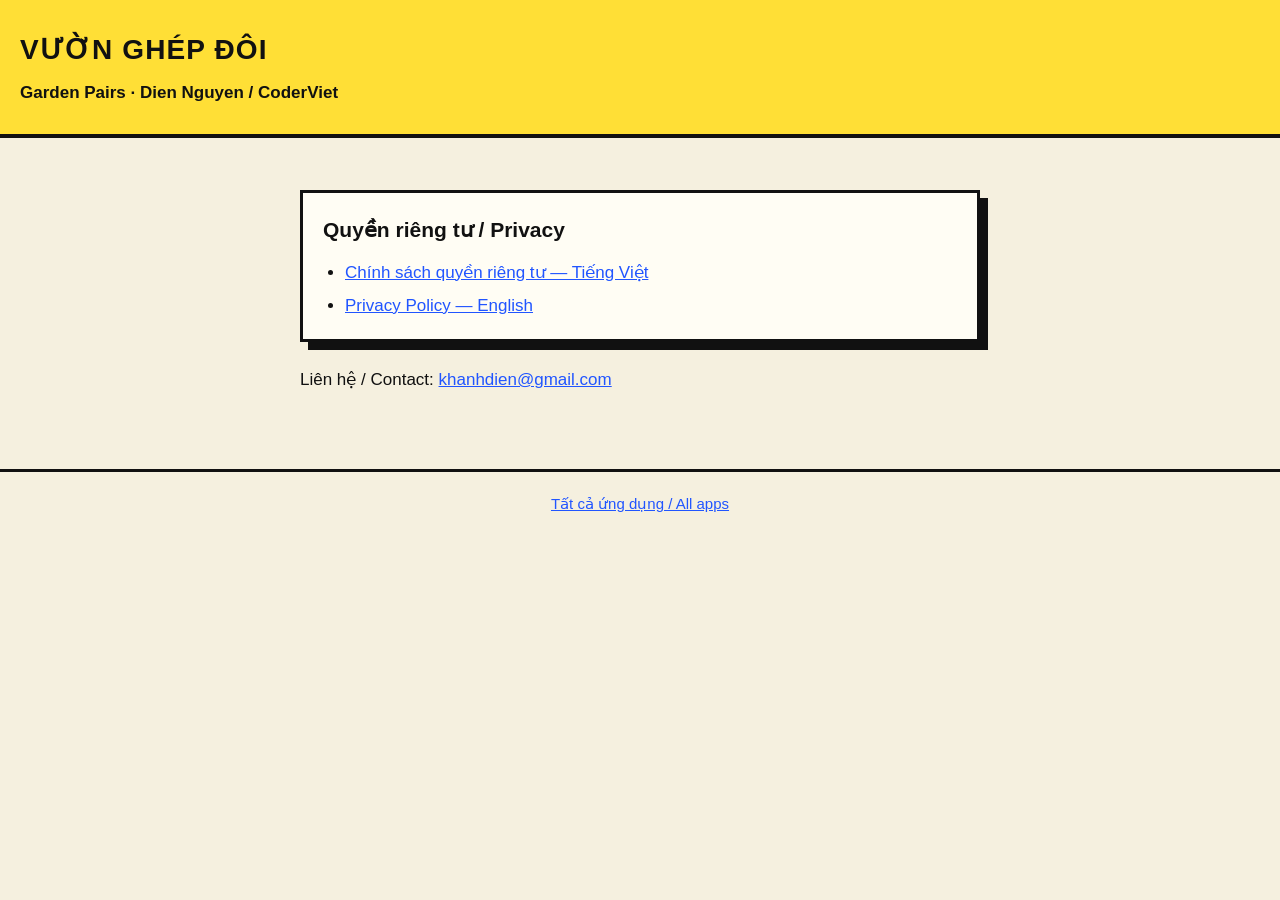
==== garden-pairs/index.html @ 9ac38ecd "Add Garden Pairs privacy policies in English and Vietnamese" ====
<!doctype html>
<html lang="vi"><head><meta charset="utf-8"><meta name="viewport" content="width=device-width, initial-scale=1"><title>Vườn Ghép Đôi / Garden Pairs — Privacy</title><link rel="stylesheet" href="../assets/style.css"></head><body><header><h1>Vườn Ghép Đôi</h1><p>Garden Pairs · Dien Nguyen / CoderViet</p></header><main><div class="card"><h2>Quyền riêng tư / Privacy</h2><ul><li><a href="privacy.html">Chính sách quyền riêng tư — Tiếng Việt</a></li><li><a href="privacy-en.html">Privacy Policy — English</a></li></ul></div><p>Liên hệ / Contact: <a href="mailto:khanhdien@gmail.com">khanhdien@gmail.com</a></p></main><footer><a href="../index.html">Tất cả ứng dụng / All apps</a></footer></body></html>
---- assets/style.css ----
:root {
  --yellow: #FFDF36;
  --ink: #111111;
  --paper: #FFFDF4;
  --cream: #F5F0DF;
  --blue: #2155FF;
}

* { box-sizing: border-box; }

body {
  margin: 0;
  background: var(--cream);
  color: var(--ink);
  font: 17px/1.6 -apple-system, BlinkMacSystemFont, "Segoe UI", Roboto,
    Helvetica, Arial, sans-serif;
}

header {
  background: var(--yellow);
  border-bottom: 4px solid var(--ink);
  padding: 28px 20px;
}

header p { margin: 6px 0 0; font-weight: 600; }

main { max-width: 720px; margin: 0 auto; padding: 28px 20px 64px; }

h1 {
  margin: 0;
  font-size: 28px;
  letter-spacing: 0.04em;
  text-transform: uppercase;
}

h2 { margin: 36px 0 10px; font-size: 21px; }
h3 { margin: 24px 0 8px; font-size: 18px; }

p, ul, ol { margin: 12px 0; }
ol, ul { padding-left: 22px; }
li { margin: 6px 0; }

a { color: var(--blue); }

.card {
  background: var(--paper);
  border: 3px solid var(--ink);
  box-shadow: 8px 8px 0 var(--ink);
  padding: 20px;
  margin: 24px 0;
}

.card :first-child { margin-top: 0; }
.card :last-child { margin-bottom: 0; }

.updated { font-size: 15px; }

footer {
  border-top: 3px solid var(--ink);
  padding: 20px;
  text-align: center;
  font-size: 15px;
}

@media (max-width: 480px) {
  h1 { font-size: 23px; }
  .card { box-shadow: 5px 5px 0 var(--ink); }
}
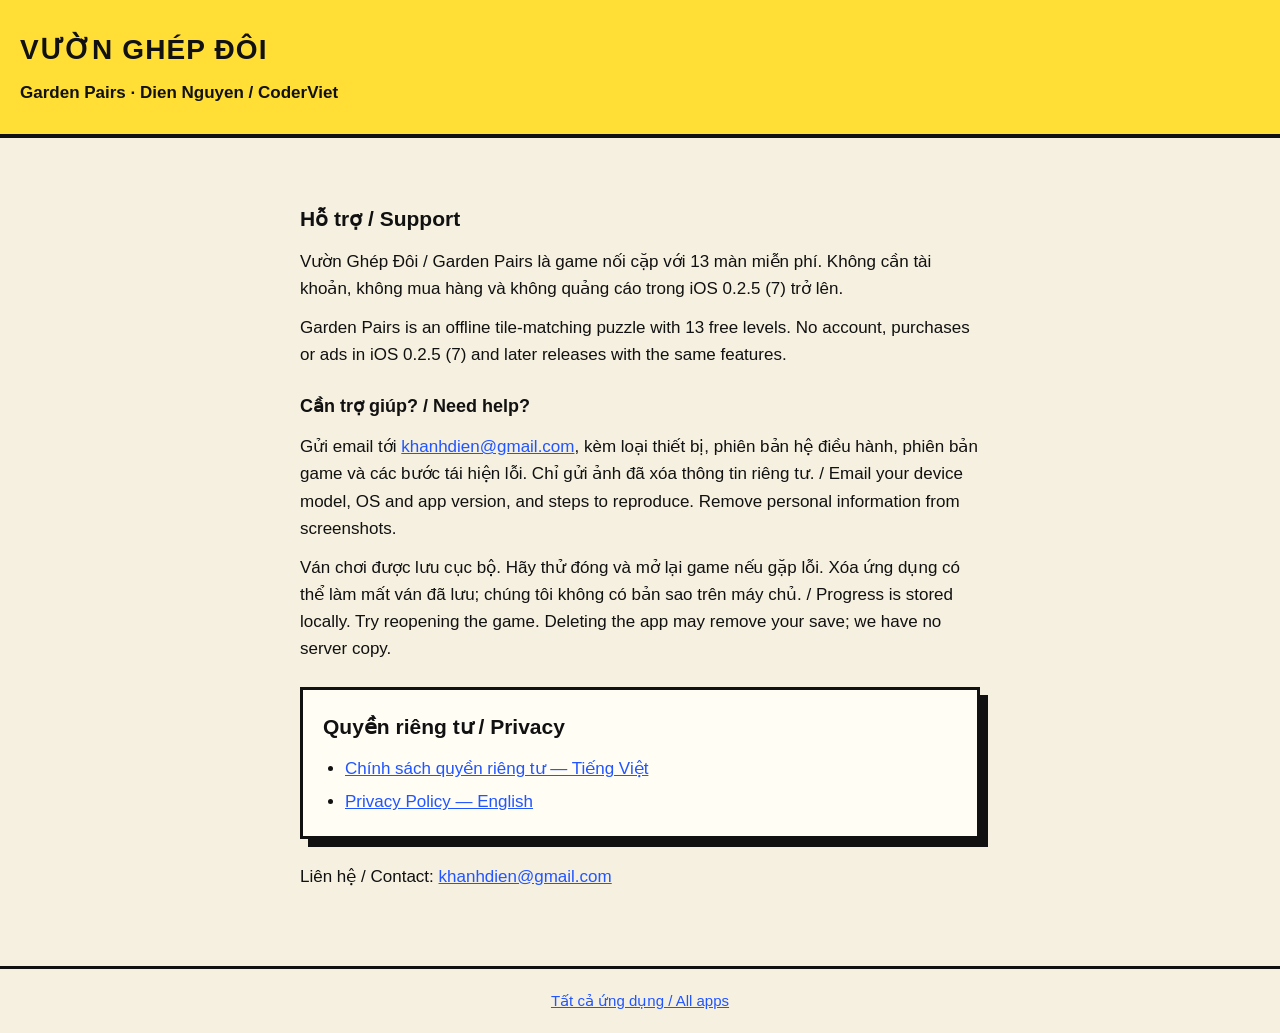
==== commit 09c576f6: "Cover ad-free iOS release and add Garden Pairs support" ====
--- a/garden-pairs/index.html
+++ b/garden-pairs/index.html
@@ -1,2 +1,2 @@
 <!doctype html>
-<html lang="vi"><head><meta charset="utf-8"><meta name="viewport" content="width=device-width, initial-scale=1"><title>Vườn Ghép Đôi / Garden Pairs — Privacy</title><link rel="stylesheet" href="../assets/style.css"></head><body><header><h1>Vườn Ghép Đôi</h1><p>Garden Pairs · Dien Nguyen / CoderViet</p></header><main><div class="card"><h2>Quyền riêng tư / Privacy</h2><ul><li><a href="privacy.html">Chính sách quyền riêng tư — Tiếng Việt</a></li><li><a href="privacy-en.html">Privacy Policy — English</a></li></ul></div><p>Liên hệ / Contact: <a href="mailto:khanhdien@gmail.com">khanhdien@gmail.com</a></p></main><footer><a href="../index.html">Tất cả ứng dụng / All apps</a></footer></body></html>
+<html lang="vi"><head><meta charset="utf-8"><meta name="viewport" content="width=device-width, initial-scale=1"><title>Vườn Ghép Đôi / Garden Pairs — Hỗ trợ / Support</title><link rel="stylesheet" href="../assets/style.css"></head><body><header><h1>Vườn Ghép Đôi</h1><p>Garden Pairs · Dien Nguyen / CoderViet</p></header><main><section><h2>Hỗ trợ / Support</h2><p>Vườn Ghép Đôi / Garden Pairs là game nối cặp với 13 màn miễn phí. Không cần tài khoản, không mua hàng và không quảng cáo trong iOS 0.2.5 (7) trở lên.</p><p>Garden Pairs is an offline tile-matching puzzle with 13 free levels. No account, purchases or ads in iOS 0.2.5 (7) and later releases with the same features.</p><h3>Cần trợ giúp? / Need help?</h3><p>Gửi email tới <a href="mailto:khanhdien@gmail.com">khanhdien@gmail.com</a>, kèm loại thiết bị, phiên bản hệ điều hành, phiên bản game và các bước tái hiện lỗi. Chỉ gửi ảnh đã xóa thông tin riêng tư. / Email your device model, OS and app version, and steps to reproduce. Remove personal information from screenshots.</p><p>Ván chơi được lưu cục bộ. Hãy thử đóng và mở lại game nếu gặp lỗi. Xóa ứng dụng có thể làm mất ván đã lưu; chúng tôi không có bản sao trên máy chủ. / Progress is stored locally. Try reopening the game. Deleting the app may remove your save; we have no server copy.</p></section><div class="card"><h2>Quyền riêng tư / Privacy</h2><ul><li><a href="privacy.html">Chính sách quyền riêng tư — Tiếng Việt</a></li><li><a href="privacy-en.html">Privacy Policy — English</a></li></ul></div><p>Liên hệ / Contact: <a href="mailto:khanhdien@gmail.com">khanhdien@gmail.com</a></p></main><footer><a href="../index.html">Tất cả ứng dụng / All apps</a></footer></body></html>
